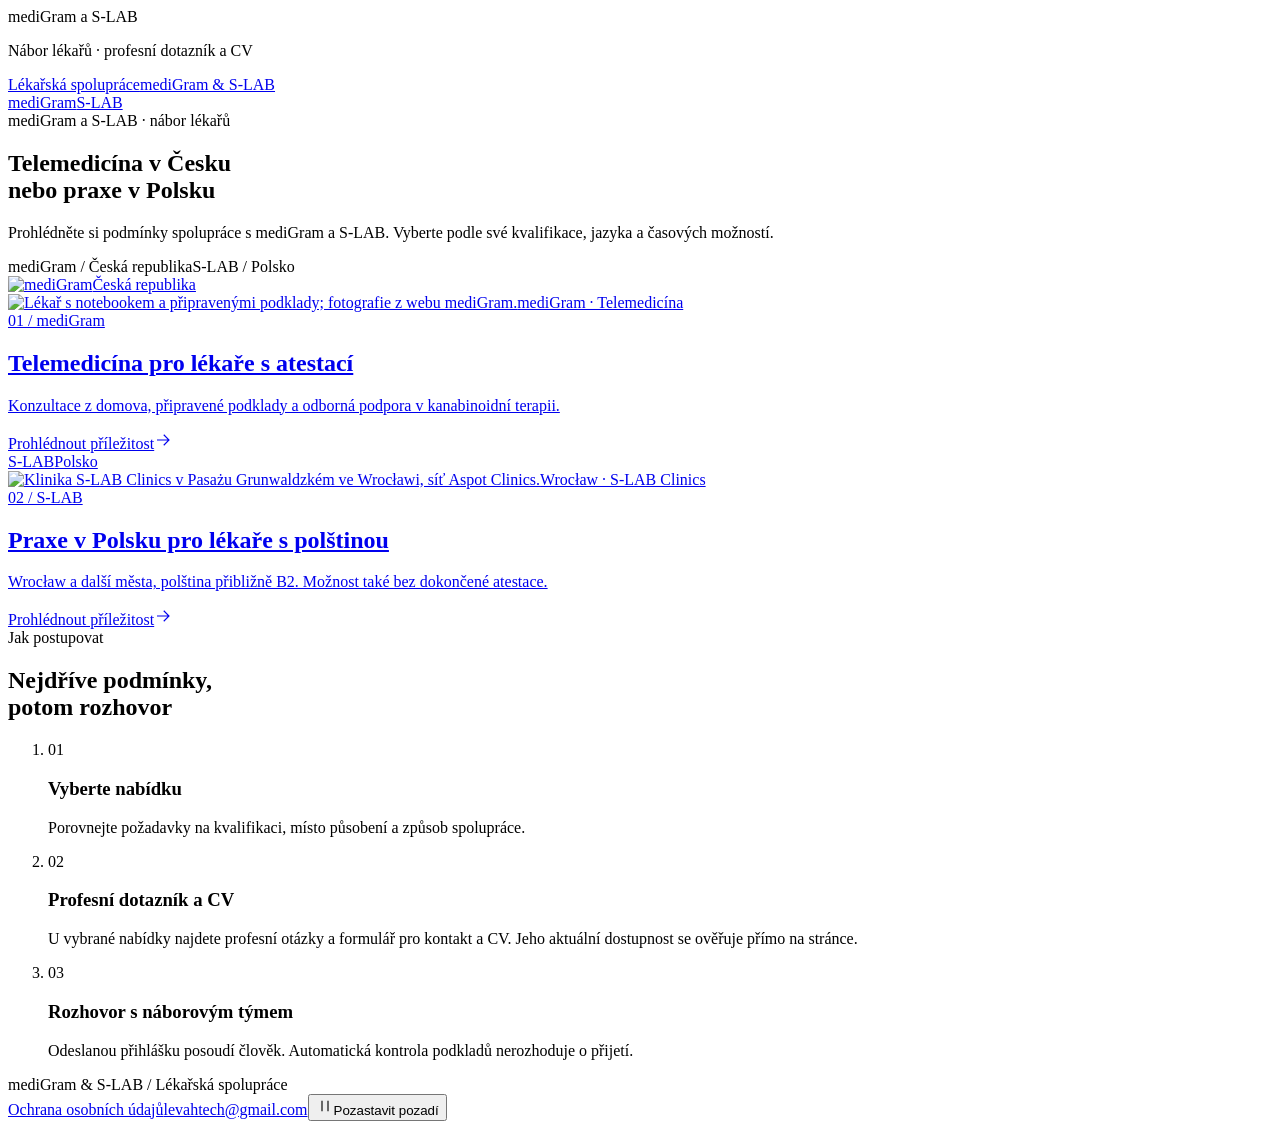
==== index.html @ ea85641b "Measure completed recruitment applications after optional consent" ====
<!doctype html>
<html lang="cs">
  <head>
    <meta charset="UTF-8" />
    <meta name="viewport" content="width=device-width, initial-scale=1.0" />
    <meta name="robots" content="noindex,nofollow" />
    <meta name="description" content="Lékařská spolupráce s mediGram v Česku a S-LAB v Polsku. Porovnejte profesní požadavky, časové možnosti a podmínky spolupráce." />
    <title>mediGram &amp; S-LAB — lékařská spolupráce</title>
    <link rel="canonical" href="https://majkpowa.github.io/medigram-slab-nabor/" />
<meta property="og:type" content="website" />
<meta property="og:locale" content="cs_CZ" />
<meta property="og:site_name" content="mediGram &amp; S-LAB — nábor lékařů" />
<meta property="og:title" content="mediGram &amp; S-LAB — lékařská spolupráce" />
<meta property="og:description" content="Lékařská spolupráce s mediGram v Česku a S-LAB v Polsku. Porovnejte profesní požadavky, časové možnosti a podmínky spolupráce." />
<meta property="og:url" content="https://majkpowa.github.io/medigram-slab-nabor/" />
<meta property="og:image" content="https://majkpowa.github.io/medigram-slab-nabor/real-photos/medigram/medigram_nase_mise.jpg" />
<meta name="twitter:card" content="summary_large_image" />
    <script type="module" crossorigin src="/medigram-slab-nabor/assets/index-DJqhwFdW.js"></script>
    <link rel="stylesheet" crossorigin href="/medigram-slab-nabor/assets/index-B17pi_fS.css">
  </head>
  <body>
    <div id="root"><link rel="preload" as="image" href="/medigram-slab-nabor/real-photos/medigram/logo.png"/><div class="ambient-background" data-paused="false" aria-hidden="true"><div class="ambient-orb ambient-cyan"></div><div class="ambient-orb ambient-violet"></div><div class="ambient-orb ambient-fuchsia"></div><div class="ambient-shade"></div></div><div class="app-content"><aside class="preview-announcement"><div class="container"><span>mediGram a S-LAB</span><p>Nábor lékařů · profesní dotazník a CV</p></div></aside><div class="site home-site"><header class="site-header"><div class="container header-inner"><a class="header-brand " href="/medigram-slab-nabor/" aria-label="Nábor lékařů — úvod"><span>Lékařská spolupráce</span><span class="header-brand-context">mediGram &amp; S-LAB</span></a><nav aria-label="Hlavní navigace"><a class="" href="/medigram-slab-nabor/medigram/">mediGram</a><a class="" href="/medigram-slab-nabor/slab/">S-LAB</a></nav></div></header><main><section class="container home-hero"><div class="eyebrow">mediGram a S-LAB · nábor lékařů</div><h1>Telemedicína v Česku<br/>nebo praxe v Polsku</h1><p class="hero-lead">Prohlédněte si podmínky spolupráce s mediGram a S-LAB. Vyberte podle své kvalifikace, jazyka a časových možností.</p><div class="home-meta"><span>mediGram / Česká republika</span><span>S-LAB / Polsko</span></div></section><section class="container campaign-grid" aria-label="Náborové kampaně"><a class="campaign-card medigram-card" href="/medigram-slab-nabor/medigram/"><div class="card-top"><span class="official-logo-badge"><img src="/medigram-slab-nabor/real-photos/medigram/logo.png" width="208" height="33" alt="mediGram"/></span><span class="pill">Česká republika</span></div><div class="campaign-photo"><img src="/medigram-slab-nabor/real-photos/medigram/medigram_nase_mise.jpg" width="1500" height="1001" alt="Lékař s notebookem a připravenými podklady; fotografie z webu mediGram." loading="lazy" decoding="async"/><span>mediGram · Telemedicína</span></div><div class="campaign-main"><span class="section-index">01 / mediGram</span><h2>Telemedicína pro lékaře s atestací</h2><p>Konzultace z domova, připravené podklady a odborná podpora v kanabinoidní terapii.</p></div><div class="campaign-bottom"><span>Prohlédnout příležitost</span><svg viewBox="0 0 24 24" width="18" height="18" fill="none" stroke="currentColor" stroke-width="1.5" aria-hidden="true"><path d="M4 12h15M13 5l7 7-7 7"></path></svg></div></a><a class="campaign-card slab-card" href="/medigram-slab-nabor/slab/"><div class="card-top"><span class="brand">S-LAB</span><span class="pill">Polsko</span></div><div class="campaign-photo"><img src="/medigram-slab-nabor/real-photos/slab/slab-wroclaw-clinic.jpg" width="1900" height="1267" alt="Klinika S-LAB Clinics v Pasażu Grunwaldzkém ve Wrocławi, síť Aspot Clinics." loading="lazy" decoding="async"/><span>Wrocław · S-LAB Clinics</span></div><div class="campaign-main"><span class="section-index">02 / S-LAB</span><h2>Praxe v Polsku pro lékaře s polštinou</h2><p>Wrocław a další města, polština přibližně B2. Možnost také bez dokončené atestace.</p></div><div class="campaign-bottom"><span>Prohlédnout příležitost</span><svg viewBox="0 0 24 24" width="18" height="18" fill="none" stroke="currentColor" stroke-width="1.5" aria-hidden="true"><path d="M4 12h15M13 5l7 7-7 7"></path></svg></div></a></section><section class="container workflow-section"><div><span class="eyebrow">Jak postupovat</span><h2>Nejdříve podmínky,<br/>potom rozhovor</h2></div><ol class="process-list"><li><span>01</span><div><h3>Vyberte nabídku</h3><p>Porovnejte požadavky na kvalifikaci, místo působení a způsob spolupráce.</p></div></li><li><span>02</span><div><h3>Profesní dotazník a CV</h3><p>U vybrané nabídky najdete profesní otázky a formulář pro kontakt a CV. Jeho aktuální dostupnost se ověřuje přímo na stránce.</p></div></li><li><span>03</span><div><h3>Rozhovor s náborovým týmem</h3><p>Odeslanou přihlášku posoudí člověk. Automatická kontrola podkladů nerozhoduje o přijetí.</p></div></li></ol></section></main><footer class="site-footer"><div class="container footer-inner"><span>mediGram &amp; S-LAB <span class="footer-separator">/</span> Lékařská spolupráce</span><div><a href="/medigram-slab-nabor/privacy/">Ochrana osobních údajů</a><a href="mailto:levahtech@gmail.com">levahtech@gmail.com</a><button class="ambient-toggle" type="button" aria-pressed="false"><svg viewBox="0 0 24 24" width="18" height="18" fill="none" stroke="currentColor" stroke-width="1.5" aria-hidden="true"><path d="M8 5v14M16 5v14"></path></svg>Pozastavit pozadí</button></div></div></footer></div></div></div>
  </body>
</html>
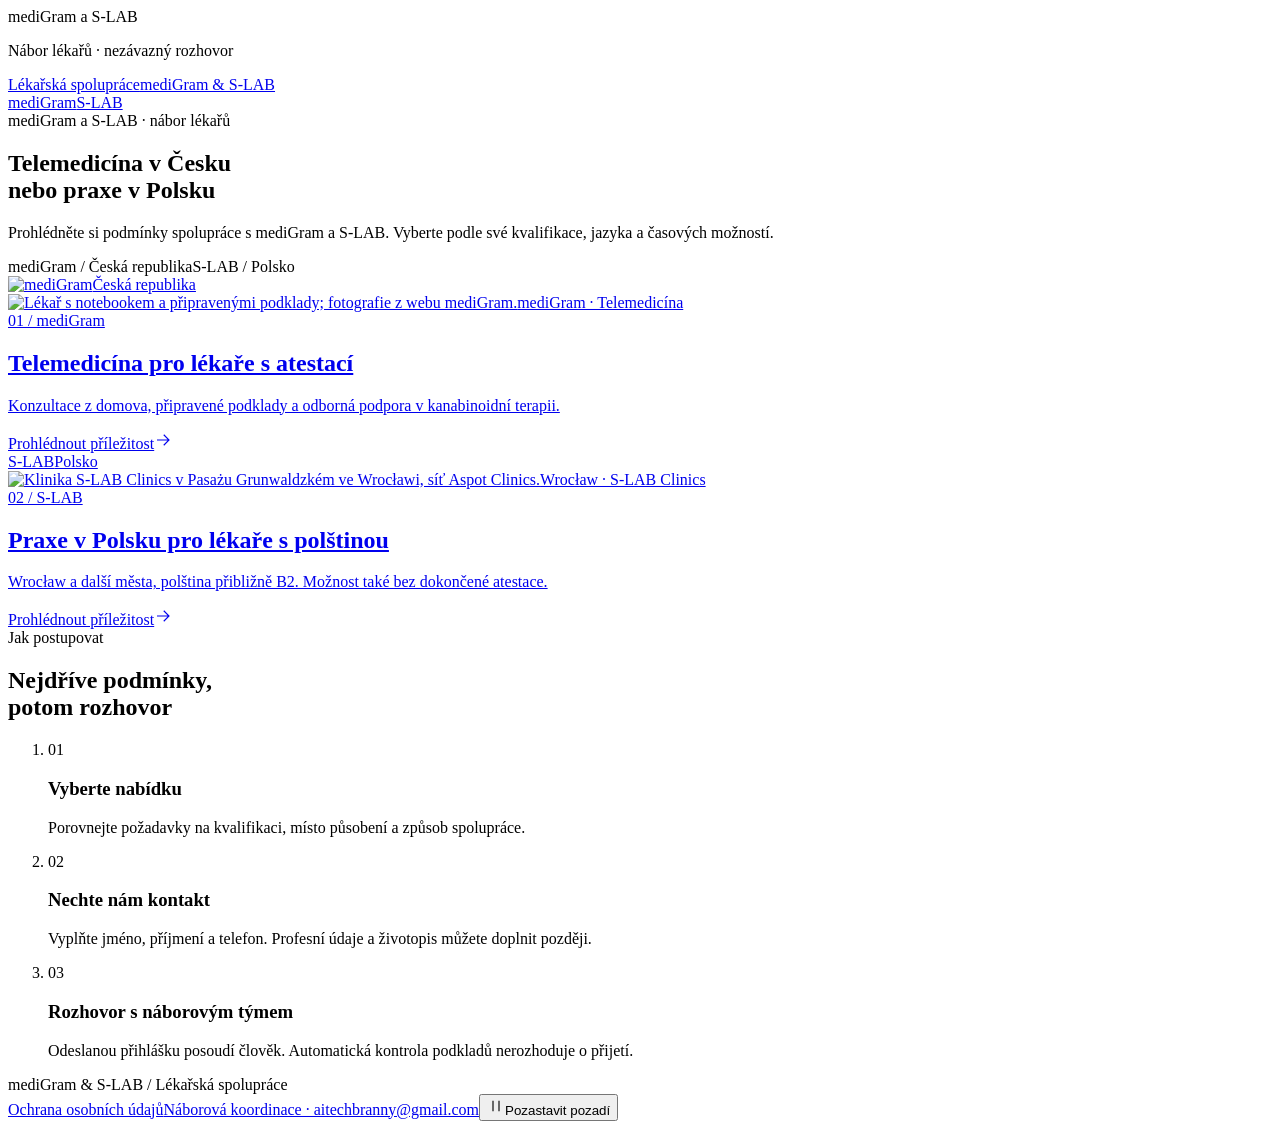
==== commit 8a9515e0: "Collect callback contacts before optional professional profile and CV" ====
--- a/index.html
+++ b/index.html
@@ -15,10 +15,10 @@
 <meta property="og:url" content="https://majkpowa.github.io/medigram-slab-nabor/" />
 <meta property="og:image" content="https://majkpowa.github.io/medigram-slab-nabor/real-photos/medigram/medigram_nase_mise.jpg" />
 <meta name="twitter:card" content="summary_large_image" />
-    <script type="module" crossorigin src="/medigram-slab-nabor/assets/index-DJqhwFdW.js"></script>
-    <link rel="stylesheet" crossorigin href="/medigram-slab-nabor/assets/index-B17pi_fS.css">
+    <script type="module" crossorigin src="/medigram-slab-nabor/assets/index-CS4JLIdi.js"></script>
+    <link rel="stylesheet" crossorigin href="/medigram-slab-nabor/assets/index-DT0WoQWa.css">
   </head>
   <body>
-    <div id="root"><link rel="preload" as="image" href="/medigram-slab-nabor/real-photos/medigram/logo.png"/><div class="ambient-background" data-paused="false" aria-hidden="true"><div class="ambient-orb ambient-cyan"></div><div class="ambient-orb ambient-violet"></div><div class="ambient-orb ambient-fuchsia"></div><div class="ambient-shade"></div></div><div class="app-content"><aside class="preview-announcement"><div class="container"><span>mediGram a S-LAB</span><p>Nábor lékařů · profesní dotazník a CV</p></div></aside><div class="site home-site"><header class="site-header"><div class="container header-inner"><a class="header-brand " href="/medigram-slab-nabor/" aria-label="Nábor lékařů — úvod"><span>Lékařská spolupráce</span><span class="header-brand-context">mediGram &amp; S-LAB</span></a><nav aria-label="Hlavní navigace"><a class="" href="/medigram-slab-nabor/medigram/">mediGram</a><a class="" href="/medigram-slab-nabor/slab/">S-LAB</a></nav></div></header><main><section class="container home-hero"><div class="eyebrow">mediGram a S-LAB · nábor lékařů</div><h1>Telemedicína v Česku<br/>nebo praxe v Polsku</h1><p class="hero-lead">Prohlédněte si podmínky spolupráce s mediGram a S-LAB. Vyberte podle své kvalifikace, jazyka a časových možností.</p><div class="home-meta"><span>mediGram / Česká republika</span><span>S-LAB / Polsko</span></div></section><section class="container campaign-grid" aria-label="Náborové kampaně"><a class="campaign-card medigram-card" href="/medigram-slab-nabor/medigram/"><div class="card-top"><span class="official-logo-badge"><img src="/medigram-slab-nabor/real-photos/medigram/logo.png" width="208" height="33" alt="mediGram"/></span><span class="pill">Česká republika</span></div><div class="campaign-photo"><img src="/medigram-slab-nabor/real-photos/medigram/medigram_nase_mise.jpg" width="1500" height="1001" alt="Lékař s notebookem a připravenými podklady; fotografie z webu mediGram." loading="lazy" decoding="async"/><span>mediGram · Telemedicína</span></div><div class="campaign-main"><span class="section-index">01 / mediGram</span><h2>Telemedicína pro lékaře s atestací</h2><p>Konzultace z domova, připravené podklady a odborná podpora v kanabinoidní terapii.</p></div><div class="campaign-bottom"><span>Prohlédnout příležitost</span><svg viewBox="0 0 24 24" width="18" height="18" fill="none" stroke="currentColor" stroke-width="1.5" aria-hidden="true"><path d="M4 12h15M13 5l7 7-7 7"></path></svg></div></a><a class="campaign-card slab-card" href="/medigram-slab-nabor/slab/"><div class="card-top"><span class="brand">S-LAB</span><span class="pill">Polsko</span></div><div class="campaign-photo"><img src="/medigram-slab-nabor/real-photos/slab/slab-wroclaw-clinic.jpg" width="1900" height="1267" alt="Klinika S-LAB Clinics v Pasażu Grunwaldzkém ve Wrocławi, síť Aspot Clinics." loading="lazy" decoding="async"/><span>Wrocław · S-LAB Clinics</span></div><div class="campaign-main"><span class="section-index">02 / S-LAB</span><h2>Praxe v Polsku pro lékaře s polštinou</h2><p>Wrocław a další města, polština přibližně B2. Možnost také bez dokončené atestace.</p></div><div class="campaign-bottom"><span>Prohlédnout příležitost</span><svg viewBox="0 0 24 24" width="18" height="18" fill="none" stroke="currentColor" stroke-width="1.5" aria-hidden="true"><path d="M4 12h15M13 5l7 7-7 7"></path></svg></div></a></section><section class="container workflow-section"><div><span class="eyebrow">Jak postupovat</span><h2>Nejdříve podmínky,<br/>potom rozhovor</h2></div><ol class="process-list"><li><span>01</span><div><h3>Vyberte nabídku</h3><p>Porovnejte požadavky na kvalifikaci, místo působení a způsob spolupráce.</p></div></li><li><span>02</span><div><h3>Profesní dotazník a CV</h3><p>U vybrané nabídky najdete profesní otázky a formulář pro kontakt a CV. Jeho aktuální dostupnost se ověřuje přímo na stránce.</p></div></li><li><span>03</span><div><h3>Rozhovor s náborovým týmem</h3><p>Odeslanou přihlášku posoudí člověk. Automatická kontrola podkladů nerozhoduje o přijetí.</p></div></li></ol></section></main><footer class="site-footer"><div class="container footer-inner"><span>mediGram &amp; S-LAB <span class="footer-separator">/</span> Lékařská spolupráce</span><div><a href="/medigram-slab-nabor/privacy/">Ochrana osobních údajů</a><a href="mailto:levahtech@gmail.com">levahtech@gmail.com</a><button class="ambient-toggle" type="button" aria-pressed="false"><svg viewBox="0 0 24 24" width="18" height="18" fill="none" stroke="currentColor" stroke-width="1.5" aria-hidden="true"><path d="M8 5v14M16 5v14"></path></svg>Pozastavit pozadí</button></div></div></footer></div></div></div>
+    <div id="root"><link rel="preload" as="image" href="/medigram-slab-nabor/real-photos/medigram/logo.png"/><div class="ambient-background" data-paused="false" aria-hidden="true"><div class="ambient-orb ambient-cyan"></div><div class="ambient-orb ambient-violet"></div><div class="ambient-orb ambient-fuchsia"></div><div class="ambient-shade"></div></div><div class="app-content"><aside class="preview-announcement"><div class="container"><span>mediGram a S-LAB</span><p>Nábor lékařů · nezávazný rozhovor</p></div></aside><div class="site home-site"><header class="site-header"><div class="container header-inner"><a class="header-brand " href="/medigram-slab-nabor/" aria-label="Nábor lékařů — úvod"><span>Lékařská spolupráce</span><span class="header-brand-context">mediGram &amp; S-LAB</span></a><nav aria-label="Hlavní navigace"><a class="" href="/medigram-slab-nabor/medigram/">mediGram</a><a class="" href="/medigram-slab-nabor/slab/">S-LAB</a></nav></div></header><main><section class="container home-hero"><div class="eyebrow">mediGram a S-LAB · nábor lékařů</div><h1>Telemedicína v Česku<br/>nebo praxe v Polsku</h1><p class="hero-lead">Prohlédněte si podmínky spolupráce s mediGram a S-LAB. Vyberte podle své kvalifikace, jazyka a časových možností.</p><div class="home-meta"><span>mediGram / Česká republika</span><span>S-LAB / Polsko</span></div></section><section class="container campaign-grid" aria-label="Náborové kampaně"><a class="campaign-card medigram-card" href="/medigram-slab-nabor/medigram/"><div class="card-top"><span class="official-logo-badge"><img src="/medigram-slab-nabor/real-photos/medigram/logo.png" width="208" height="33" alt="mediGram"/></span><span class="pill">Česká republika</span></div><div class="campaign-photo"><img src="/medigram-slab-nabor/real-photos/medigram/medigram_nase_mise.jpg" width="1500" height="1001" alt="Lékař s notebookem a připravenými podklady; fotografie z webu mediGram." loading="lazy" decoding="async"/><span>mediGram · Telemedicína</span></div><div class="campaign-main"><span class="section-index">01 / mediGram</span><h2>Telemedicína pro lékaře s atestací</h2><p>Konzultace z domova, připravené podklady a odborná podpora v kanabinoidní terapii.</p></div><div class="campaign-bottom"><span>Prohlédnout příležitost</span><svg viewBox="0 0 24 24" width="18" height="18" fill="none" stroke="currentColor" stroke-width="1.5" aria-hidden="true"><path d="M4 12h15M13 5l7 7-7 7"></path></svg></div></a><a class="campaign-card slab-card" href="/medigram-slab-nabor/slab/"><div class="card-top"><span class="brand">S-LAB</span><span class="pill">Polsko</span></div><div class="campaign-photo"><img src="/medigram-slab-nabor/real-photos/slab/slab-wroclaw-clinic.jpg" width="1900" height="1267" alt="Klinika S-LAB Clinics v Pasażu Grunwaldzkém ve Wrocławi, síť Aspot Clinics." loading="lazy" decoding="async"/><span>Wrocław · S-LAB Clinics</span></div><div class="campaign-main"><span class="section-index">02 / S-LAB</span><h2>Praxe v Polsku pro lékaře s polštinou</h2><p>Wrocław a další města, polština přibližně B2. Možnost také bez dokončené atestace.</p></div><div class="campaign-bottom"><span>Prohlédnout příležitost</span><svg viewBox="0 0 24 24" width="18" height="18" fill="none" stroke="currentColor" stroke-width="1.5" aria-hidden="true"><path d="M4 12h15M13 5l7 7-7 7"></path></svg></div></a></section><section class="container workflow-section"><div><span class="eyebrow">Jak postupovat</span><h2>Nejdříve podmínky,<br/>potom rozhovor</h2></div><ol class="process-list"><li><span>01</span><div><h3>Vyberte nabídku</h3><p>Porovnejte požadavky na kvalifikaci, místo působení a způsob spolupráce.</p></div></li><li><span>02</span><div><h3>Nechte nám kontakt</h3><p>Vyplňte jméno, příjmení a telefon. Profesní údaje a životopis můžete doplnit později.</p></div></li><li><span>03</span><div><h3>Rozhovor s náborovým týmem</h3><p>Odeslanou přihlášku posoudí člověk. Automatická kontrola podkladů nerozhoduje o přijetí.</p></div></li></ol></section></main><footer class="site-footer"><div class="container footer-inner"><span>mediGram &amp; S-LAB <span class="footer-separator">/</span> Lékařská spolupráce</span><div><a href="/medigram-slab-nabor/privacy/">Ochrana osobních údajů</a><a href="mailto:aitechbranny@gmail.com">Náborová koordinace · aitechbranny@gmail.com</a><button class="ambient-toggle" type="button" aria-pressed="false"><svg viewBox="0 0 24 24" width="18" height="18" fill="none" stroke="currentColor" stroke-width="1.5" aria-hidden="true"><path d="M8 5v14M16 5v14"></path></svg>Pozastavit pozadí</button></div></div></footer></div></div></div>
   </body>
 </html>
